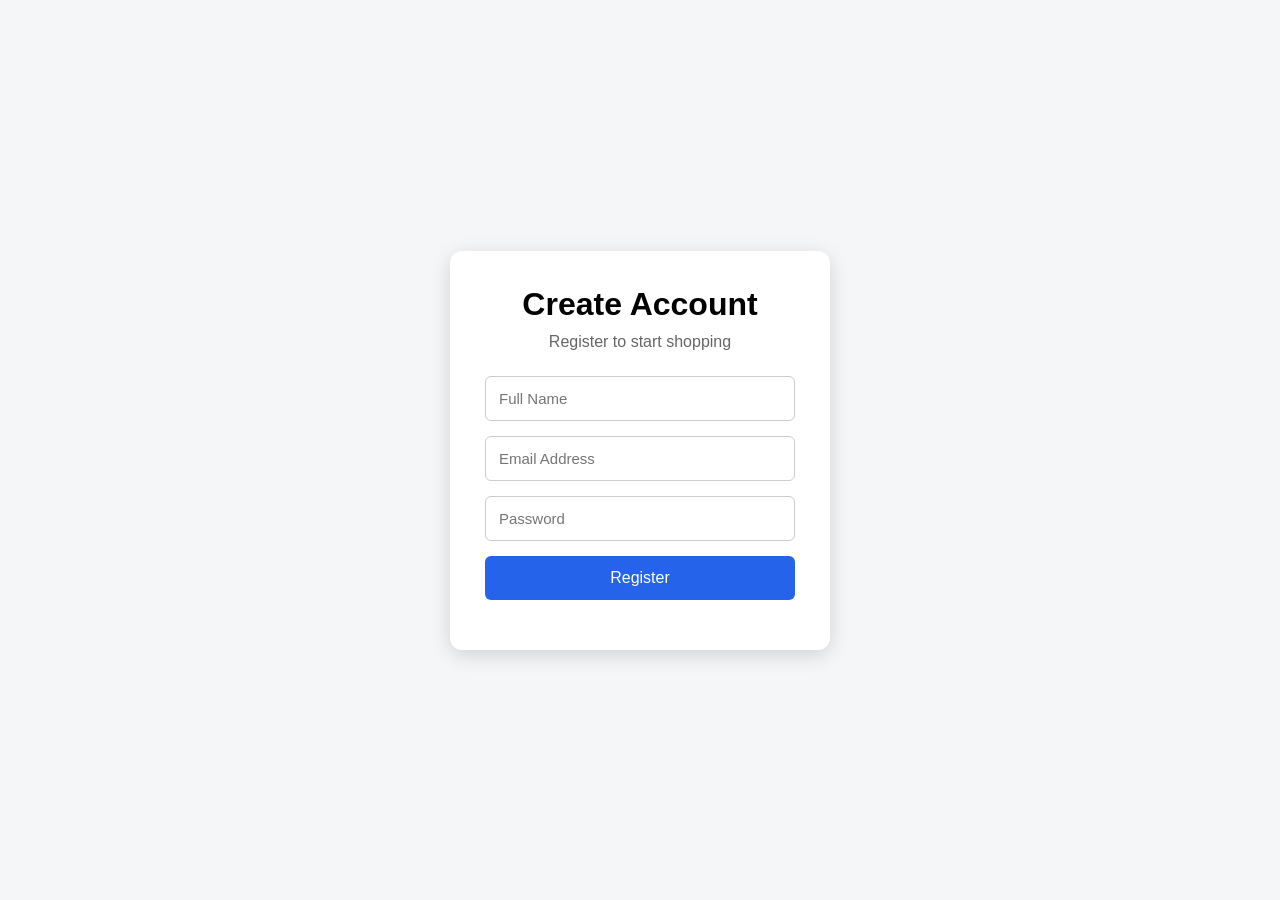
==== index.html @ 2a0e40e2 "Implement PBI-01 user registration" ====
<!DOCTYPE html>
<html lang="en">
<head>
    <meta charset="UTF-8">
    <meta name="viewport" content="width=device-width, initial-scale=1.0">
    <title>User Registration</title>
    <link rel="stylesheet" href="style.css">
</head>
<body>

    <div class="container">
        <div class="registration-box">
            <h1>Create Account</h1>
            <p>Register to start shopping</p>

            <form id="registrationForm">
                <input type="text" id="name" placeholder="Full Name" required>

                <input type="email" id="email" placeholder="Email Address" required>

                <input type="password" id="password" placeholder="Password" required>

                <button type="submit">Register</button>

                <p id="message"></p>
            </form>
        </div>
    </div>

    <script src="script.js"></script>
</body>
</html>
---- style.css ----
* {
    box-sizing: border-box;
    margin: 0;
    padding: 0;
}

body {
    font-family: Arial, sans-serif;
    background: #f4f6f8;
    display: flex;
    justify-content: center;
    align-items: center;
    min-height: 100vh;
}

.container {
    width: 100%;
    max-width: 420px;
    padding: 20px;
}

.registration-box {
    background: white;
    padding: 35px;
    border-radius: 12px;
    box-shadow: 0 5px 20px rgba(0, 0, 0, 0.15);
}

h1 {
    text-align: center;
    margin-bottom: 10px;
}

.registration-box > p {
    text-align: center;
    color: #666;
    margin-bottom: 25px;
}

input {
    width: 100%;
    padding: 13px;
    margin-bottom: 15px;
    border: 1px solid #ccc;
    border-radius: 6px;
    font-size: 15px;
}

button {
    width: 100%;
    padding: 13px;
    border: none;
    border-radius: 6px;
    background: #2563eb;
    color: white;
    font-size: 16px;
    cursor: pointer;
}

button:hover {
    background: #1d4ed8;
}

#message {
    text-align: center;
    margin-top: 15px;
    font-weight: bold;
}
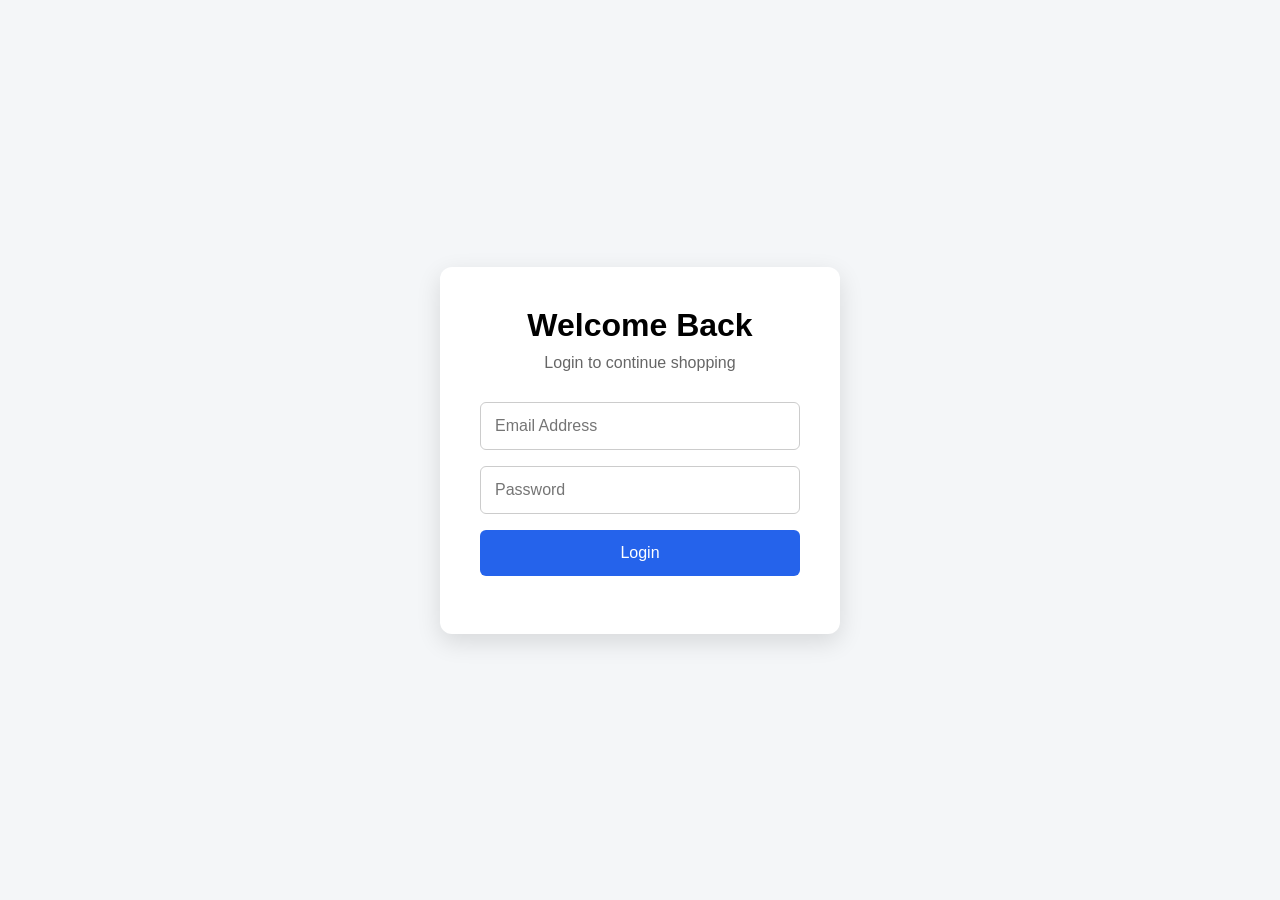
==== commit 39b8a626: "Implement PBI-02 user login" ====
--- a/index.html
+++ b/index.html
@@ -3,28 +3,37 @@
 <head>
     <meta charset="UTF-8">
     <meta name="viewport" content="width=device-width, initial-scale=1.0">
-    <title>User Registration</title>
+    <title>User Login</title>
     <link rel="stylesheet" href="style.css">
 </head>
+
 <body>
 
-    <div class="container">
-        <div class="registration-box">
-            <h1>Create Account</h1>
-            <p>Register to start shopping</p>
+    <div class="login-container">
+        <h1>Welcome Back</h1>
+        <p>Login to continue shopping</p>
 
-            <form id="registrationForm">
-                <input type="text" id="name" placeholder="Full Name" required>
+        <form id="loginForm">
 
-                <input type="email" id="email" placeholder="Email Address" required>
+            <input
+                type="email"
+                id="email"
+                placeholder="Email Address"
+                required
+            >
 
-                <input type="password" id="password" placeholder="Password" required>
+            <input
+                type="password"
+                id="password"
+                placeholder="Password"
+                required
+            >
 
-                <button type="submit">Register</button>
+            <button type="submit">Login</button>
 
-                <p id="message"></p>
-            </form>
-        </div>
+            <p id="message"></p>
+
+        </form>
     </div>
 
     <script src="script.js"></script>
--- a/style.css
+++ b/style.css
@@ -7,48 +7,42 @@
 body {
     font-family: Arial, sans-serif;
     background: #f4f6f8;
+    min-height: 100vh;
     display: flex;
     justify-content: center;
     align-items: center;
-    min-height: 100vh;
 }
 
-.container {
-    width: 100%;
-    max-width: 420px;
-    padding: 20px;
+.login-container {
+    width: 400px;
+    padding: 40px;
+    background: white;
+    border-radius: 12px;
+    box-shadow: 0 8px 25px rgba(0, 0, 0, 0.12);
+    text-align: center;
 }
 
-.registration-box {
-    background: white;
-    padding: 35px;
-    border-radius: 12px;
-    box-shadow: 0 5px 20px rgba(0, 0, 0, 0.15);
-}
-
-h1 {
-    text-align: center;
+.login-container h1 {
     margin-bottom: 10px;
 }
 
-.registration-box > p {
-    text-align: center;
+.login-container > p {
     color: #666;
-    margin-bottom: 25px;
+    margin-bottom: 30px;
 }
 
 input {
     width: 100%;
-    padding: 13px;
-    margin-bottom: 15px;
+    padding: 14px;
+    margin-bottom: 16px;
     border: 1px solid #ccc;
     border-radius: 6px;
-    font-size: 15px;
+    font-size: 16px;
 }
 
 button {
     width: 100%;
-    padding: 13px;
+    padding: 14px;
     border: none;
     border-radius: 6px;
     background: #2563eb;
@@ -62,7 +56,6 @@
 }
 
 #message {
-    text-align: center;
-    margin-top: 15px;
+    margin-top: 18px;
     font-weight: bold;
 }
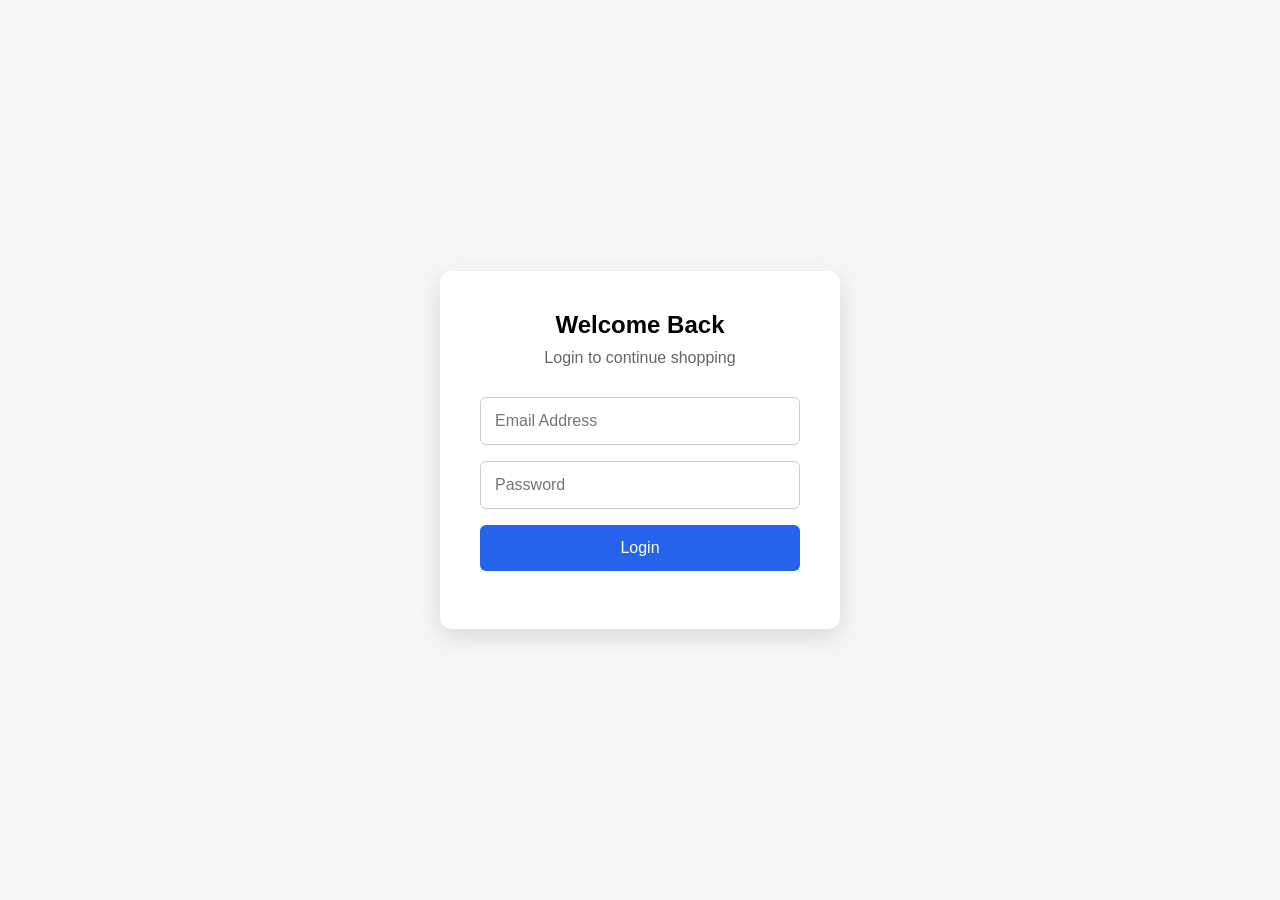
==== commit c6652978: "Separate login and home pages" ====
--- a/index.html
+++ b/index.html
@@ -1,41 +1,265 @@
 <!DOCTYPE html>
 <html lang="en">
+
 <head>
+
     <meta charset="UTF-8">
-    <meta name="viewport" content="width=device-width, initial-scale=1.0">
-    <title>User Login</title>
+
+    <meta
+        name="viewport"
+        content="width=device-width, initial-scale=1.0"
+    >
+
+    <title>ShopEasy - Home</title>
+
     <link rel="stylesheet" href="style.css">
+
 </head>
 
 <body>
 
-    <div class="login-container">
-        <h1>Welcome Back</h1>
-        <p>Login to continue shopping</p>
-
-        <form id="loginForm">
-
-            <input
-                type="email"
-                id="email"
-                placeholder="Email Address"
-                required
+    <!-- Home Page -->
+
+    <section id="homePage" class="home-page">
+
+        <!-- Navigation -->
+
+        <header class="navbar">
+
+            <div class="logo">
+                ShopEasy
+            </div>
+
+            <nav>
+
+                <a href="#home">
+                    Home
+                </a>
+
+                <a href="#categories">
+                    Categories
+                </a>
+
+                <a href="#products">
+                    Products
+                </a>
+
+                <a href="#cart">
+                    Cart 🛒
+                </a>
+
+                <button
+                    type="button"
+                    id="logoutButton"
+                >
+                    Logout
+                </button>
+
+            </nav>
+
+        </header>
+
+
+        <!-- Main Content -->
+
+        <main id="home">
+
+            <!-- Hero Section -->
+
+            <section class="hero">
+
+                <div>
+
+                    <h1>
+                        Shop Everything You Love
+                    </h1>
+
+                    <p>
+                        Discover great products at great prices.
+                    </p>
+
+
+                    <!-- Search -->
+
+                    <div class="search-box">
+
+                        <input
+                            type="text"
+                            id="searchInput"
+                            placeholder="Search products..."
+                        >
+
+                        <button
+                            type="button"
+                            id="searchButton"
+                        >
+                            Search
+                        </button>
+
+                    </div>
+
+                </div>
+
+            </section>
+
+
+            <!-- Categories -->
+
+            <section
+                id="categories"
+                class="section"
             >
 
-            <input
-                type="password"
-                id="password"
-                placeholder="Password"
-                required
+                <h2>
+                    Shop by Category
+                </h2>
+
+                <div class="categories">
+
+
+                    <div class="category-card">
+
+                        <div class="category-icon">
+                            📱
+                        </div>
+
+                        <h3>
+                            Electronics
+                        </h3>
+
+                        <p>
+                            Latest gadgets and devices
+                        </p>
+
+                    </div>
+
+
+                    <div class="category-card">
+
+                        <div class="category-icon">
+                            👕
+                        </div>
+
+                        <h3>
+                            Fashion
+                        </h3>
+
+                        <p>
+                            Trendy clothes and accessories
+                        </p>
+
+                    </div>
+
+
+                    <div class="category-card">
+
+                        <div class="category-icon">
+                            🏠
+                        </div>
+
+                        <h3>
+                            Home
+                        </h3>
+
+                        <p>
+                            Products for your home
+                        </p>
+
+                    </div>
+
+
+                    <div class="category-card">
+
+                        <div class="category-icon">
+                            🎧
+                        </div>
+
+                        <h3>
+                            Accessories
+                        </h3>
+
+                        <p>
+                            Useful everyday accessories
+                        </p>
+
+                    </div>
+
+                </div>
+
+            </section>
+
+
+            <!-- Products -->
+
+            <section
+                id="products"
+                class="section"
             >
 
-            <button type="submit">Login</button>
-
-            <p id="message"></p>
-
-        </form>
-    </div>
+                <h2>
+                    Featured Products
+                </h2>
+
+
+                <!-- JavaScript displays products here -->
+
+                <div
+                    id="productList"
+                    class="products"
+                ></div>
+
+
+                <!-- Search Result Message -->
+
+                <p id="searchMessage"></p>
+
+            </section>
+
+
+            <!-- Cart -->
+
+            <section
+                id="cart"
+                class="cart-section"
+            >
+
+                <h2>
+                    Shopping Cart 🛒
+                </h2>
+
+                <p id="cartMessage">
+                    Your cart is ready for shopping.
+                </p>
+
+                <button
+                    type="button"
+                    id="viewCartButton"
+                >
+                    View Cart
+                </button>
+
+            </section>
+
+        </main>
+
+
+        <!-- Footer -->
+
+        <footer>
+
+            <p>
+                © 2026 ShopEasy. All rights reserved.
+            </p>
+
+        </footer>
+
+    </section>
+
+
+    <!-- JavaScript -->
 
     <script src="script.js"></script>
+
 </body>
+
 </html>
--- a/style.css
+++ b/style.css
@@ -58,4 +58,170 @@
 #message {
     margin-top: 18px;
     font-weight: bold;
+}
+/* =========================
+   PBI-03: HOME PAGE
+   ========================= */
+
+.home-page {
+    padding: 20px;
+}
+
+.home-page header {
+    background: #2563eb;
+    color: white;
+    padding: 18px 25px;
+    border-radius: 8px;
+    margin-bottom: 25px;
+}
+
+.home-page nav {
+    display: flex;
+    justify-content: space-between;
+    align-items: center;
+    flex-wrap: wrap;
+    gap: 15px;
+}
+
+.home-page nav a {
+    color: white;
+    text-decoration: none;
+    font-weight: bold;
+    margin: 0 8px;
+}
+
+.home-page nav a:hover {
+    text-decoration: underline;
+}
+
+/* Search */
+
+.search-container {
+    display: flex;
+    gap: 10px;
+    margin: 20px 0;
+}
+
+.search-container input {
+    flex: 1;
+    padding: 12px;
+    border: 1px solid #ccc;
+    border-radius: 6px;
+    font-size: 16px;
+}
+
+.search-container button {
+    padding: 12px 20px;
+    border: none;
+    border-radius: 6px;
+    background: #2563eb;
+    color: white;
+    cursor: pointer;
+}
+
+.search-container button:hover {
+    background: #1d4ed8;
+}
+
+/* Categories */
+
+.categories {
+    display: grid;
+    grid-template-columns: repeat(auto-fit, minmax(150px, 1fr));
+    gap: 15px;
+    margin: 20px 0 30px;
+}
+
+.category-card {
+    padding: 20px;
+    background: white;
+    border: 1px solid #ddd;
+    border-radius: 8px;
+    text-align: center;
+    cursor: pointer;
+    transition: 0.2s;
+}
+
+.category-card:hover {
+    transform: translateY(-3px);
+    box-shadow: 0 4px 12px rgba(0, 0, 0, 0.12);
+}
+
+/* Products */
+
+.product-grid {
+    display: grid;
+    grid-template-columns: repeat(auto-fit, minmax(200px, 1fr));
+    gap: 20px;
+}
+
+.product-card {
+    background: white;
+    border: 1px solid #ddd;
+    border-radius: 8px;
+    padding: 18px;
+    text-align: center;
+}
+
+.product-card h3 {
+    margin: 10px 0;
+}
+
+.product-card .price {
+    font-weight: bold;
+    color: #2563eb;
+    margin: 10px 0;
+}
+
+.product-card button {
+    width: 100%;
+    padding: 10px;
+    border: none;
+    border-radius: 6px;
+    background: #2563eb;
+    color: white;
+    cursor: pointer;
+}
+
+.product-card button:hover {
+    background: #1d4ed8;
+}
+
+/* Cart */
+
+.cart-section {
+    margin-top: 35px;
+    padding: 25px;
+    background: #f8fafc;
+    border-radius: 8px;
+}
+
+.cart-section button {
+    padding: 10px 18px;
+    border: none;
+    border-radius: 6px;
+    background: #2563eb;
+    color: white;
+    cursor: pointer;
+}
+
+/* Responsive Design */
+
+@media (max-width: 600px) {
+    .home-page {
+        padding: 10px;
+    }
+
+    .home-page nav {
+        flex-direction: column;
+        align-items: flex-start;
+    }
+
+    .search-container {
+        flex-direction: column;
+    }
+
+    .search-container button {
+        width: 100%;
+    }
 }
